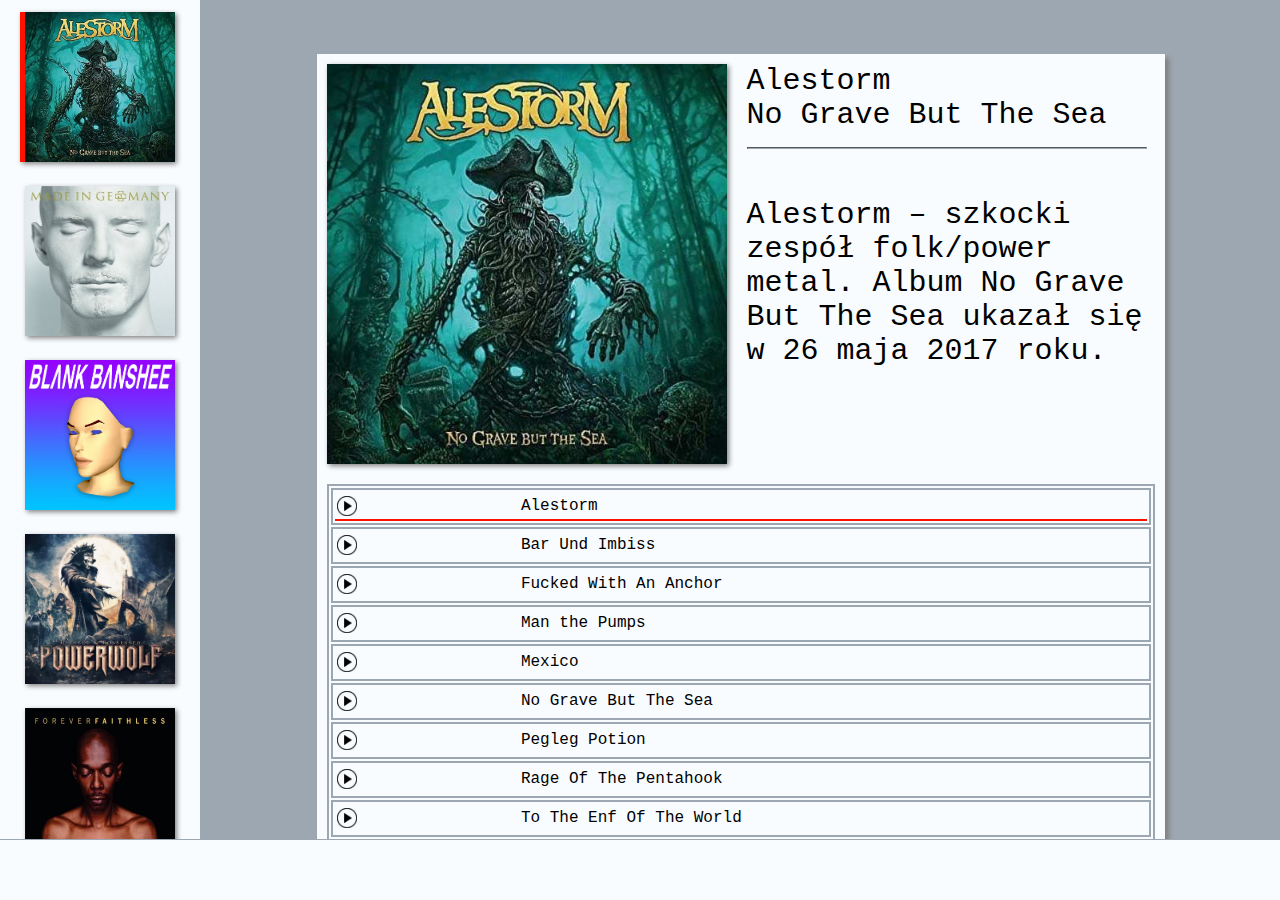
==== index.html @ 9c275010 "Initial commit" ====
<html>

<head>
    <meta charset="utf-8" />
    <link rel="stylesheet" type="text/css" href="general.css">
    <link rel="stylesheet" type="text/css" href="albumList.css">
    <link rel="stylesheet" type="text/css" href="mainWindow.css">
    <link rel="stylesheet" type="text/css" href="player.css ">
    <link rel="stylesheet" type="text/css" href="songs.css ">
</head>

<body>
    <div id="stronka">
        <div class="interface" id="albumList">
            <img id="noGraveButTheSeaThumbnail" src="NoGraveButTheSea.jpg" class="albumThumbnailNormal" />
            <img id="madeInGermanyThumbnail" src="MadeInGermany.jpg" class="albumThumbnailNormal" />
            <img id="blankBanshee0Thumbnail" src="BlankBanshee0.jpg" class="albumThumbnailNormal" />
            <img id="blessedAndPossessedThumbnail" src="blessedAndPossessed.jpg" class="albumThumbnailNormal" />
            <img id="foreverFaithlessThumbnail" src="ForeverFaithless.jpg" class="albumThumbnailNormal" />
        </div>



        <div class="interface" id="mainWindow">
            <div class="containerCenter">

                <div id="noGraveButTheSea" class="container">
                    <div class="testingDivs" id="image">
                        <img src="NoGraveButTheSea.jpg" />
                    </div>
                    <div class="albumInfo">
                        Alestorm
                        <br/> No Grave But The Sea
                        <hr/>
                        <br/> Alestorm – szkocki zespół folk/power metal. Album No Grave But The Sea ukazał się w 26 maja 2017
                        roku.
                    </div>
                    <div class="songs">
                        <div class="song" id="alestorm">
                            <div id="play" class="mediaButtons">
                                <img src="play.png" />
                            </div>

                            <div id="pause" class="mediaButtons hidden">
                                <img src="pauseRed.png" />
                            </div>
                            <div class="songName">Alestorm</div>

                            <audio id="audioTest">
                                <source src="Alestorm/Alestorm.mp3" type="audio/mpeg" />
                            </audio>
                            <div id="progressBar"></div>
                        </div>

                        <div class="song" id="barUndImbiss">
                            <div id="play" class="mediaButtons">
                                <img src="play.png" />
                            </div>

                            <div id="pause" class="mediaButtons hidden">
                                <img src="pause.png" />
                            </div>

                            <div class="songName">Bar Und Imbiss</div>

                            <audio id="audioTest">
                                <source src="Alestorm/BarUndImbiss.mp3" type="audio/mpeg" />
                            </audio>
                        </div>

                        <div class="song" id="alestorm">
                            <div id="play" class="mediaButtons">
                                <img src="play.png" />
                            </div>

                            <div id="pause" class="mediaButtons hidden">
                                <img src="pause.png" />
                            </div>
                            <div class="songName">Fucked With An Anchor</div>

                            <audio id="audioTest">
                                <source src="Alestorm/FuckedWithAnAnchor.mp3" type="audio/mpeg" />
                            </audio>
                        </div>

                        <div class="song" id="alestorm">
                            <div id="play" class="mediaButtons">
                                <img src="play.png" />
                            </div>

                            <div id="pause" class="mediaButtons hidden">
                                <img src="pause.png" />
                            </div>
                            <div class="songName">Man the Pumps</div>

                            <audio id="audioTest">
                                <source src="Alestorm/ManThePumps.mp3" type="audio/mpeg" />
                            </audio>
                        </div>

                        <div class="song" id="alestorm">
                            <div id="play" class="mediaButtons">
                                <img src="play.png" />
                            </div>

                            <div id="pause" class="mediaButtons hidden">
                                <img src="pause.png" />
                            </div>
                            <div class="songName">Mexico</div>

                            <audio id="audioTest">
                                <source src="Alestorm/Mexico.mp3" type="audio/mpeg" />
                            </audio>
                        </div>

                        <div class="song" id="alestorm">
                            <div id="play" class="mediaButtons">
                                <img src="play.png" />
                            </div>

                            <div id="pause" class="mediaButtons hidden">
                                <img src="pause.png" />
                            </div>
                            <div class="songName">No Grave But The Sea</div>

                            <audio id="audioTest">
                                <source src="Alestorm/NoGraveButTheSea.mp3" type="audio/mpeg" />
                            </audio>
                        </div>

                        <div class="song" id="alestorm">
                            <div id="play" class="mediaButtons">
                                <img src="play.png" />
                            </div>

                            <div id="pause" class="mediaButtons hidden">
                                <img src="pause.png" />
                            </div>
                            <div class="songName">Pegleg Potion</div>

                            <audio id="audioTest">
                                <source src="Alestorm/PeglegPotion.mp3" type="audio/mpeg" />
                            </audio>
                        </div>

                        <div class="song" id="alestorm">
                            <div id="play" class="mediaButtons">
                                <img src="play.png" />
                            </div>

                            <div id="pause" class="mediaButtons hidden">
                                <img src="pause.png" />
                            </div>
                            <div class="songName">Rage Of The Pentahook</div>

                            <audio id="audioTest">
                                <source src="Alestorm/RageOfThePentahook.mp3" type="audio/mpeg" />
                            </audio>
                        </div>

                        <div class="song" id="alestorm">
                            <div id="play" class="mediaButtons">
                                <img src="play.png" />
                            </div>

                            <div id="pause" class="mediaButtons hidden">
                                <img src="pause.png" />
                            </div>
                            <div class="songName">To The Enf Of The World</div>

                            <audio id="audioTest">
                                <source src="Alestorm/ToTheEndOfTheWorld.mp3" type="audio/mpeg" />
                            </audio>
                        </div>

                        <div class="song" id="alestorm">
                            <div id="play" class="mediaButtons">
                                <img src="play.png" />
                            </div>

                            <div id="pause" class="mediaButtons hidden">
                                <img src="pause.png" />
                            </div>
                            <div class="songName">Treasure Island</div>

                            <audio id="audioTest">
                                <source src="Alestorm/TreasureIsland.mp3" type="audio/mpeg" />
                            </audio>
                        </div>

                    </div>
                </div>

                <div id="madeInGermany" class="container">
                    <div class="testingDivs" id="image">
                        <img src="MadeInGermany.jpg" />
                    </div>
                    <div class="albumInfo">
                        Rammstein
                        <br/> Made in Germany
                        <hr/>
                        <br/> Rammstein - niemiecki zespół industrial metalowy powstały w 1994 roku.
                    </div>
                    <div class="songs">

                        <div class="song" id="alestorm">
                            <div id="play" class="mediaButtons">
                                <img src="play.png" />
                            </div>

                            <div id="pause" class="mediaButtons hidden">
                                <img src="pause.png" />
                            </div>
                            <div class="songName">Engel</div>

                            <audio id="audioTest">
                                <source src="Rammstein/Engel.mp3" type="audio/mpeg" />
                            </audio>
                        </div>

                        <div class="song" id="alestorm">
                            <div id="play" class="mediaButtons">
                                <img src="play.png" />
                            </div>

                            <div id="pause" class="mediaButtons hidden">
                                <img src="pause.png" />
                            </div>
                            <div class="songName">Links 2 3 4</div>

                            <audio id="audioTest">
                                <source src="Rammstein/Links234.mp3" type="audio/mpeg" />
                            </audio>
                        </div>

                        <div class="song" id="alestorm">
                            <div id="play" class="mediaButtons">
                                <img src="play.png" />
                            </div>

                            <div id="pause" class="mediaButtons hidden">
                                <img src="pause.png" />
                            </div>
                            <div class="songName">Keine Lust</div>

                            <audio id="audioTest">
                                <source src="Rammstein/KeineLust.mp3" type="audio/mpeg" />
                            </audio>
                        </div>

                        <div class="song" id="alestorm">
                            <div id="play" class="mediaButtons">
                                <img src="play.png" />
                            </div>

                            <div id="pause" class="mediaButtons hidden">
                                <img src="pause.png" />
                            </div>
                            <div class="songName">Mein Teil</div>

                            <audio id="audioTest">
                                <source src="Rammstein/MeinTeil.mp3" type="audio/mpeg" />
                            </audio>
                        </div>

                        <div class="song" id="alestorm">
                            <div id="play" class="mediaButtons">
                                <img src="play.png" />
                            </div>

                            <div id="pause" class="mediaButtons hidden">
                                <img src="pause.png" />
                            </div>
                            <div class="songName">Du Hast</div>

                            <audio id="audioTest">
                                <source src="Rammstein/DuHast.mp3" type="audio/mpeg" />
                            </audio>
                        </div>

                        <div class="song" id="alestorm">
                            <div id="play" class="mediaButtons">
                                <img src="play.png" />
                            </div>

                            <div id="pause" class="mediaButtons hidden">
                                <img src="pause.png" />
                            </div>
                            <div class="songName">Du Riechst So Gut</div>

                            <audio id="audioTest">
                                <source src="Rammstein/DuRiechstSoGut.mp3" type="audio/mpeg" />
                            </audio>
                        </div>

                        <div class="song" id="alestorm">
                            <div id="play" class="mediaButtons">
                                <img src="play.png" />
                            </div>

                            <div id="pause" class="mediaButtons hidden">
                                <img src="pause.png" />
                            </div>
                            <div class="songName">Ich Will</div>

                            <audio id="audioTest">
                                <source src="Rammstein/IchWill.mp3" type="audio/mpeg" />
                            </audio>
                        </div>

                        <div class="song" id="alestorm">
                            <div id="play" class="mediaButtons">
                                <img src="play.png" />
                            </div>

                            <div id="pause" class="mediaButtons hidden">
                                <img src="pause.png" />
                            </div>
                            <div class="songName">Mein Herz Brennt</div>

                            <audio id="audioTest">
                                <source src="Rammstein/MeinHerzBrennt.mp3" type="audio/mpeg" />
                            </audio>
                        </div>

                        <div class="song" id="alestorm">
                            <div id="play" class="mediaButtons">
                                <img src="play.png" />
                            </div>

                            <div id="pause" class="mediaButtons hidden">
                                <img src="pause.png" />
                            </div>
                            <div class="songName">Mutter</div>

                            <audio id="audioTest">
                                <source src="Rammstein/Mutter.mp3" type="audio/mpeg" />
                            </audio>
                        </div>

                        <div class="song" id="alestorm">
                            <div id="play" class="mediaButtons">
                                <img src="play.png" />
                            </div>

                            <div id="pause" class="mediaButtons hidden">
                                <img src="pause.png" />
                            </div>
                            <div class="songName">Pussy</div>

                            <audio id="audioTest">
                                <source src="Rammstein/Pussy.mp3" type="audio/mpeg" />
                            </audio>
                        </div>

                        <div class="song" id="alestorm">
                            <div id="play" class="mediaButtons">
                                <img src="play.png" />
                            </div>

                            <div id="pause" class="mediaButtons hidden">
                                <img src="pause.png" />
                            </div>
                            <div class="songName">Rosenrot</div>

                            <audio id="audioTest">
                                <source src="Rammstein/Rosenrot.mp3" type="audio/mpeg" />
                            </audio>
                        </div>
                        <div class="song" id="alestorm">

                            <div id="play" class="mediaButtons">
                                <img src="play.png" />
                            </div>

                            <div id="pause" class="mediaButtons hidden">
                                <img src="pause.png" />
                            </div>
                            <div class="songName">Haifisch</div>

                            <audio id="audioTest">
                                <source src="Rammstein/Haifisch.mp3" type="audio/mpeg" />
                            </audio>
                        </div>

                        <div class="song" id="alestorm">
                            <div id="play" class="mediaButtons">
                                <img src="play.png" />
                            </div>

                            <div id="pause" class="mediaButtons hidden">
                                <img src="pause.png" />
                            </div>
                            <div class="songName">Amerika</div>

                            <audio id="audioTest">
                                <source src="Rammstein/Amerika.mp3" type="audio/mpeg" />
                            </audio>
                        </div>

                        <div class="song" id="alestorm">
                            <div id="play" class="mediaButtons">
                                <img src="play.png" />
                            </div>

                            <div id="pause" class="mediaButtons hidden">
                                <img src="pause.png" />
                            </div>
                            <div class="songName">Sonne</div>

                            <audio id="audioTest">
                                <source src="Rammstein/Sonne.mp3" type="audio/mpeg" />
                            </audio>
                        </div>

                        <div class="song" id="alestorm">
                            <div id="play" class="mediaButtons">
                                <img src="play.png" />
                            </div>

                            <div id="pause" class="mediaButtons hidden">
                                <img src="pause.png" />
                            </div>
                            <div class="songName">Ohne Dich</div>

                            <audio id="audioTest">
                                <source src="Rammstein/OhneDich.mp3" type="audio/mpeg" />
                            </audio>
                        </div>

                        <div class="song" id="alestorm">
                            <div id="play" class="mediaButtons">
                                <img src="play.png" />
                            </div>

                            <div id="pause" class="mediaButtons hidden">
                                <img src="pause.png" />
                            </div>
                            <div class="songName">Mein Land</div>

                            <audio id="audioTest">
                                <source src="Rammstein/MeinLand.mp3" type="audio/mpeg" />
                            </audio>
                        </div>

                    </div>

                </div>

                <div id="blankBanshee0" class="container">
                    <div class="testingDivs" id="image">
                        <img src="BlankBanshee0.jpg" />
                    </div>
                    <div class="albumInfo">
                        Blank Banshee
                        <br/> Blank Banshee 0
                        <hr/> Blank Banshee - kanadyjski artysta tworzący muzykę elektroniczną gatunku vaporwave. Największą popularnością
                        cieszy się jego album Blank Banshee 0 udostępniony za darmo na platformie Bandcamp
                    </div>
                    <div class="songs">
                        <div class="song">
                            <div id="play" class="mediaButtons">
                                <img src="play.png" />
                            </div>

                            <div id="pause" class="mediaButtons hidden">
                                <img src="pause.png" />
                            </div>
                            <div class="songNameCenter">
                                <div class="songName">Alestorm</div>
                            </div>

                            <audio id="audioTest">
                                <source src="Alestorm/Alestorm.mp3" type="audio/mpeg" />
                            </audio>
                        </div>

                        <div class="song">
                            <div id="play" class="mediaButtons">
                                <img src="play.png" />
                            </div>

                            <div id="pause" class="mediaButtons hidden">
                                <img src="pause.png" />
                            </div>
                            <div class="songNameCenter">
                                <div class="songName">Alestorm</div>
                            </div>

                            <audio id="audioTest">
                                <source src="Alestorm/Alestorm.mp3" type="audio/mpeg" />
                            </audio>
                        </div>

                        <div class="song">
                            <div id="play" class="mediaButtons">
                                <img src="play.png" />
                            </div>

                            <div id="pause" class="mediaButtons hidden">
                                <img src="pause.png" />
                            </div>
                            <div class="songNameCenter">
                                <div class="songName">Alestorm</div>
                            </div>

                            <audio id="audioTest">
                                <source src="Alestorm/Alestorm.mp3" type="audio/mpeg" />
                            </audio>
                        </div>

                        <div class="song">
                            <div id="play" class="mediaButtons">
                                <img src="play.png" />
                            </div>

                            <div id="pause" class="mediaButtons hidden">
                                <img src="pause.png" />
                            </div>
                            <div class="songNameCenter">
                                <div class="songName">Alestorm</div>
                            </div>

                            <audio id="audioTest">
                                <source src="Alestorm/Alestorm.mp3" type="audio/mpeg" />
                            </audio>
                        </div>

                        <div class="song">
                            <div id="play" class="mediaButtons">
                                <img src="play.png" />
                            </div>

                            <div id="pause" class="mediaButtons hidden">
                                <img src="pause.png" />
                            </div>
                            <div class="songNameCenter">
                                <div class="songName">Alestorm</div>
                            </div>

                            <audio id="audioTest">
                                <source src="Alestorm/Alestorm.mp3" type="audio/mpeg" />
                            </audio>
                        </div>

                        <div class="song">
                            <div id="play" class="mediaButtons">
                                <img src="play.png" />
                            </div>

                            <div id="pause" class="mediaButtons hidden">
                                <img src="pause.png" />
                            </div>
                            <div class="songNameCenter">
                                <div class="songName">Alestorm</div>
                            </div>

                            <audio id="audioTest">
                                <source src="Alestorm/Alestorm.mp3" type="audio/mpeg" />
                            </audio>
                        </div>

                        <div class="song">
                            <div id="play" class="mediaButtons">
                                <img src="play.png" />
                            </div>

                            <div id="pause" class="mediaButtons hidden">
                                <img src="pause.png" />
                            </div>
                            <div class="songNameCenter">
                                <div class="songName">Alestorm</div>
                            </div>

                            <audio id="audioTest">
                                <source src="Alestorm/Alestorm.mp3" type="audio/mpeg" />
                            </audio>
                        </div>






                    </div>

                </div>

                <div id="blessedAndPossessed" class="container">
                    <div class="testingDivs" id="image">
                        <img src="blessedAndPossessed.jpg" />
                    </div>
                    <div class="albumInfo">
                        Powerwolf
                        <br/> Blessed & Possessed
                        <hr/> Powerwolf – niemiecko-rumuński zespół tworzący muzykę powermetalową. Charakteryzuje się mrocznymi
                        motywami zaczerpniętymi z wierzeń i legend znanych z kultury rumuńskiej
                    </div>
                    <div class="songs">
                        <div class="song">
                            <div id="play" class="mediaButtons">
                                <img src="play.png" />
                            </div>

                            <div id="pause" class="mediaButtons hidden">
                                <img src="pause.png" />
                            </div>
                            <div class="songNameCenter">
                                <div class="songName">Alestorm</div>
                            </div>

                            <audio id="audioTest">
                                <source src="Alestorm/Alestorm.mp3" type="audio/mpeg" />
                            </audio>
                        </div>
                    </div>

                </div>

                <div id="foreverFaithless" class="container">
                    <div class="testingDivs" id="image">
                        <img src="ForeverFaithless.jpg" />
                    </div>
                    <div class="albumInfo">
                        Faithless
                        <br/> Forever Faithless
                        <hr/> Faithless - brytyjska grupa muzyczna grająca muzykę z pogranicza trip hopu i elektroniki. Została
                        założona w 1995 roku. Uważana jest za jedną z kluczowych dla rozwoju muzyki elektronicznej
                    </div>
                    <div class="songs">
                        <div class="song">
                            <div id="play" class="mediaButtons">
                                <img src="play.png" />
                            </div>

                            <div id="pause" class="mediaButtons hidden">
                                <img src="pause.png" />
                            </div>
                            <div class="songNameCenter">
                                <div class="songName">Alestorm</div>
                            </div>

                            <audio id="audioTest">
                                <source src="Alestorm/Alestorm.mp3" type="audio/mpeg" />
                            </audio>
                        </div>
                    </div>

                </div>

            </div>

        </div>



        <div class="interface" id="player"></div>
    </div>
</body>
<script src="script.js"></script>
<script src="songs.js"></script>

</html>
---- general.css ----
html, body {
    margin: 0;
    padding: 0;
    overflow: hidden;
}

.interface {
    background-color: #F9FCFF;
    color: black;
}

.interface_active {
    background-color: white;
    color: #ff00bb;
}

.hidden {
    display: none;
}

.shown {
    display: block;
}
---- albumList.css ----
#albumList {
    width: 200px;
    height: calc(100% - 60px - 1px);
    border-right: 1px solid #9DA7B2;
    float: left;
}

#albumList img {
    width: 150px;
    height: 150px;
    box-shadow: 2px 2px 5px gray;
    background-color: cyan;
}

.albumThumbnailNormal {
    margin: 12px 25px 12px 25px;
}

#albumList img:hover {
    box-shadow: 4px 4px 10px gray;
}

#albumList img:active {
    /* border: 3px solid #FF1300; */
    /* margin: 9px 22px 9px 22px; */
}

.choosedAlbum {
    border-left: 5px solid #FF1300;
    margin: 12px 25px 12px 20px;
}
---- mainWindow.css ----
#mainWindow {
    width: calc(100% - 200px - 1px);
    height: calc(100% - 60px - 1px);
    float: left;
    background-color: #9DA7B2;
}

#image {
    background-color: green;
}


.testingDivs {
    height: 400px;
    width: 400px;
    float: left;
    margin: 10px;
}

.containerCenter {
    margin: 5% auto;
    display: flex;
    justify-content: center;
}

.container {
    /* border: 2px solid yellowgreen; */
    max-width: 848px;
    float: left;
    box-shadow: 4px 4px 5px gray;
    max-height: 800px;
    background-color: #F9FCFF;
    height: 800px;
}

.testingDivs img {
    width: inherit;
    height: inherit;
    box-shadow: 2px 2px 5px gray;
}



.albumInfo {
    float: left;
    font-size: 30px;
    font-family: 'Courier New', Courier, monospace;
    margin: 10px;
    display: block;
    width: 400px;
    /* color: #9DA7B2; */
    color: black;
    /* height: 400px; */
    /* border: 2px solid blue; */
}

.albumInfo hr {
    border-color: #9DA7B2;
}

::-webkit-scrollbar {
    display: none;
}


@media screen and (max-width: 1100px) {
    .container {
        width: 424px;
        clear: both;
        overflow-y: auto;
        overflow-x: hidden;
        max-height: 90%;
    }
    .containerCenter {
        margin: 5% auto;
    }
    
}
---- player.css ----
#player {
    float: left;
    width: 100%;
    height: 60px;
    border-top: 1px solid #9DA7B2;
}
---- songs.css ----
.songs {
    border: 2px solid #9DA7B2;
    float: left;
    display: block;
    max-width: 824px;
    width: 824px; 
    object-fit: cover;
    margin: 10px;
    overflow-y: auto;
    max-height: 360px;
}

@media screen and (max-width: 1100px) {
.songs {
        width: 404px;
        clear: both;
    }
}

.song {
    width: calc(100% - 4px - 4px - 4px);
    height: 29px;
    display: block;
    border: 2px solid #9DA7B2;
    background-color: #F9FCFF;
    margin: 2px auto;
    padding: 2px;
    clear: both;
    font-family: 'Courier New', Courier, monospace;
}

.song:hover {
    border-color: #FF1300;
    color: #FF1300;
}

.song * {
    float: left;
}

.song img {
    width: inherit;
    height: inherit;
}

.mediaButtons {
    position: sticky;
    margin: 4px 2px 2px 2px;
    width: 20px;
    height: 20x;
}

.songName {
    line-height: 29px;
    margin-left: 20%;
}

.songNameCenter {
    align-content: center;
    display: flex;
}

#progressBar {
    display: block;
    float: none;
    height: 2px;
    background-color: #FF1300;
    width: 100%;
    margin-top: 27px;
}
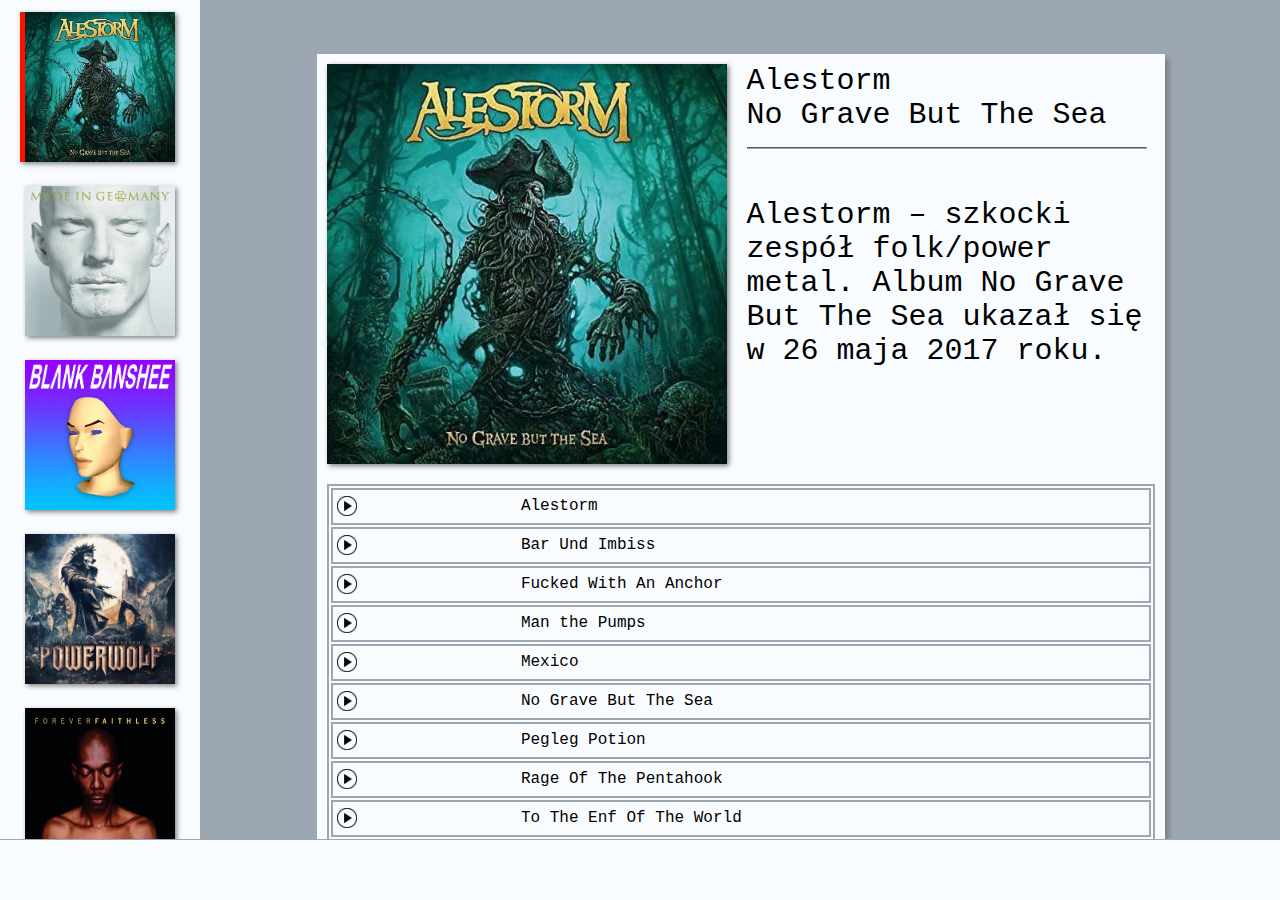
==== commit 55a11550: "Song and progressBar logic" ====
--- a/index.html
+++ b/index.html
@@ -49,7 +49,7 @@
                             <audio id="audioTest">
                                 <source src="Alestorm/Alestorm.mp3" type="audio/mpeg" />
                             </audio>
-                            <div id="progressBar"></div>
+                            <div class="progressBar"></div>
                         </div>
 
                         <div class="song" id="barUndImbiss">
@@ -58,7 +58,7 @@
                             </div>
 
                             <div id="pause" class="mediaButtons hidden">
-                                <img src="pause.png" />
+                                <img src="pauseRed.png" />
                             </div>
 
                             <div class="songName">Bar Und Imbiss</div>
@@ -66,126 +66,135 @@
                             <audio id="audioTest">
                                 <source src="Alestorm/BarUndImbiss.mp3" type="audio/mpeg" />
                             </audio>
-                        </div>
-
-                        <div class="song" id="alestorm">
-                            <div id="play" class="mediaButtons">
-                                <img src="play.png" />
-                            </div>
-
-                            <div id="pause" class="mediaButtons hidden">
-                                <img src="pause.png" />
+                            <div class="progressBar"></div>
+                        </div>
+
+                        <div class="song" id="alestorm">
+                            <div id="play" class="mediaButtons">
+                                <img src="play.png" />
+                            </div>
+
+                            <div id="pause" class="mediaButtons hidden">
+                                <img src="pauseRed.png" />
                             </div>
                             <div class="songName">Fucked With An Anchor</div>
 
                             <audio id="audioTest">
                                 <source src="Alestorm/FuckedWithAnAnchor.mp3" type="audio/mpeg" />
                             </audio>
-                        </div>
-
-                        <div class="song" id="alestorm">
-                            <div id="play" class="mediaButtons">
-                                <img src="play.png" />
-                            </div>
-
-                            <div id="pause" class="mediaButtons hidden">
-                                <img src="pause.png" />
+                            <div class="progressBar"></div>
+                        </div>
+
+                        <div class="song" id="alestorm">
+                            <div id="play" class="mediaButtons">
+                                <img src="play.png" />
+                            </div>
+
+                            <div id="pause" class="mediaButtons hidden">
+                                <img src="pauseRed.png" />
                             </div>
                             <div class="songName">Man the Pumps</div>
 
                             <audio id="audioTest">
                                 <source src="Alestorm/ManThePumps.mp3" type="audio/mpeg" />
                             </audio>
-                        </div>
-
-                        <div class="song" id="alestorm">
-                            <div id="play" class="mediaButtons">
-                                <img src="play.png" />
-                            </div>
-
-                            <div id="pause" class="mediaButtons hidden">
-                                <img src="pause.png" />
+                            <div class="progressBar"></div>
+                        </div>
+
+                        <div class="song" id="alestorm">
+                            <div id="play" class="mediaButtons">
+                                <img src="play.png" />
+                            </div>
+
+                            <div id="pause" class="mediaButtons hidden">
+                                <img src="pauseRed.png" />
                             </div>
                             <div class="songName">Mexico</div>
 
                             <audio id="audioTest">
                                 <source src="Alestorm/Mexico.mp3" type="audio/mpeg" />
                             </audio>
-                        </div>
-
-                        <div class="song" id="alestorm">
-                            <div id="play" class="mediaButtons">
-                                <img src="play.png" />
-                            </div>
-
-                            <div id="pause" class="mediaButtons hidden">
-                                <img src="pause.png" />
+                            <div class="progressBar"></div>
+                        </div>
+
+                        <div class="song" id="alestorm">
+                            <div id="play" class="mediaButtons">
+                                <img src="play.png" />
+                            </div>
+
+                            <div id="pause" class="mediaButtons hidden">
+                                <img src="pauseRed.png" />
                             </div>
                             <div class="songName">No Grave But The Sea</div>
 
                             <audio id="audioTest">
                                 <source src="Alestorm/NoGraveButTheSea.mp3" type="audio/mpeg" />
                             </audio>
-                        </div>
-
-                        <div class="song" id="alestorm">
-                            <div id="play" class="mediaButtons">
-                                <img src="play.png" />
-                            </div>
-
-                            <div id="pause" class="mediaButtons hidden">
-                                <img src="pause.png" />
+                            <div class="progressBar"></div>
+                        </div>
+
+                        <div class="song" id="alestorm">
+                            <div id="play" class="mediaButtons">
+                                <img src="play.png" />
+                            </div>
+
+                            <div id="pause" class="mediaButtons hidden">
+                                <img src="pauseRed.png" />
                             </div>
                             <div class="songName">Pegleg Potion</div>
 
                             <audio id="audioTest">
                                 <source src="Alestorm/PeglegPotion.mp3" type="audio/mpeg" />
                             </audio>
-                        </div>
-
-                        <div class="song" id="alestorm">
-                            <div id="play" class="mediaButtons">
-                                <img src="play.png" />
-                            </div>
-
-                            <div id="pause" class="mediaButtons hidden">
-                                <img src="pause.png" />
+                            <div class="progressBar"></div>
+                        </div>
+
+                        <div class="song" id="alestorm">
+                            <div id="play" class="mediaButtons">
+                                <img src="play.png" />
+                            </div>
+
+                            <div id="pause" class="mediaButtons hidden">
+                                <img src="pauseRed.png" />
                             </div>
                             <div class="songName">Rage Of The Pentahook</div>
 
                             <audio id="audioTest">
                                 <source src="Alestorm/RageOfThePentahook.mp3" type="audio/mpeg" />
                             </audio>
-                        </div>
-
-                        <div class="song" id="alestorm">
-                            <div id="play" class="mediaButtons">
-                                <img src="play.png" />
-                            </div>
-
-                            <div id="pause" class="mediaButtons hidden">
-                                <img src="pause.png" />
+                            <div class="progressBar"></div>
+                        </div>
+
+                        <div class="song" id="alestorm">
+                            <div id="play" class="mediaButtons">
+                                <img src="play.png" />
+                            </div>
+
+                            <div id="pause" class="mediaButtons hidden">
+                                <img src="pauseRed.png" />
                             </div>
                             <div class="songName">To The Enf Of The World</div>
 
                             <audio id="audioTest">
                                 <source src="Alestorm/ToTheEndOfTheWorld.mp3" type="audio/mpeg" />
                             </audio>
-                        </div>
-
-                        <div class="song" id="alestorm">
-                            <div id="play" class="mediaButtons">
-                                <img src="play.png" />
-                            </div>
-
-                            <div id="pause" class="mediaButtons hidden">
-                                <img src="pause.png" />
+                            <div class="progressBar"></div>
+                        </div>
+
+                        <div class="song" id="alestorm">
+                            <div id="play" class="mediaButtons">
+                                <img src="play.png" />
+                            </div>
+
+                            <div id="pause" class="mediaButtons hidden">
+                                <img src="pauseRed.png" />
                             </div>
                             <div class="songName">Treasure Island</div>
 
                             <audio id="audioTest">
                                 <source src="Alestorm/TreasureIsland.mp3" type="audio/mpeg" />
                             </audio>
+                            <div class="progressBar"></div>
                         </div>
 
                     </div>
@@ -209,238 +218,254 @@
                             </div>
 
                             <div id="pause" class="mediaButtons hidden">
-                                <img src="pause.png" />
+                                <img src="pauseRed.png" />
                             </div>
                             <div class="songName">Engel</div>
 
                             <audio id="audioTest">
                                 <source src="Rammstein/Engel.mp3" type="audio/mpeg" />
                             </audio>
-                        </div>
-
-                        <div class="song" id="alestorm">
-                            <div id="play" class="mediaButtons">
-                                <img src="play.png" />
-                            </div>
-
-                            <div id="pause" class="mediaButtons hidden">
-                                <img src="pause.png" />
+                            <div class="progressBar"></div>
+                        </div>
+
+                        <div class="song" id="alestorm">
+                            <div id="play" class="mediaButtons">
+                                <img src="play.png" />
+                            </div>
+
+                            <div id="pause" class="mediaButtons hidden">
+                                <img src="pauseRed.png" />
                             </div>
                             <div class="songName">Links 2 3 4</div>
 
                             <audio id="audioTest">
                                 <source src="Rammstein/Links234.mp3" type="audio/mpeg" />
                             </audio>
-                        </div>
-
-                        <div class="song" id="alestorm">
-                            <div id="play" class="mediaButtons">
-                                <img src="play.png" />
-                            </div>
-
-                            <div id="pause" class="mediaButtons hidden">
-                                <img src="pause.png" />
+                            <div class="progressBar"></div>
+                        </div>
+
+                        <div class="song" id="alestorm">
+                            <div id="play" class="mediaButtons">
+                                <img src="play.png" />
+                            </div>
+
+                            <div id="pause" class="mediaButtons hidden">
+                                <img src="pauseRed.png" />
                             </div>
                             <div class="songName">Keine Lust</div>
 
                             <audio id="audioTest">
                                 <source src="Rammstein/KeineLust.mp3" type="audio/mpeg" />
                             </audio>
-                        </div>
-
-                        <div class="song" id="alestorm">
-                            <div id="play" class="mediaButtons">
-                                <img src="play.png" />
-                            </div>
-
-                            <div id="pause" class="mediaButtons hidden">
-                                <img src="pause.png" />
+                            <div class="progressBar"></div>
+                        </div>
+
+                        <div class="song" id="alestorm">
+                            <div id="play" class="mediaButtons">
+                                <img src="play.png" />
+                            </div>
+
+                            <div id="pause" class="mediaButtons hidden">
+                                <img src="pauseRed.png" />
                             </div>
                             <div class="songName">Mein Teil</div>
 
                             <audio id="audioTest">
                                 <source src="Rammstein/MeinTeil.mp3" type="audio/mpeg" />
                             </audio>
-                        </div>
-
-                        <div class="song" id="alestorm">
-                            <div id="play" class="mediaButtons">
-                                <img src="play.png" />
-                            </div>
-
-                            <div id="pause" class="mediaButtons hidden">
-                                <img src="pause.png" />
+                            <div class="progressBar"></div>
+                        </div>
+
+                        <div class="song" id="alestorm">
+                            <div id="play" class="mediaButtons">
+                                <img src="play.png" />
+                            </div>
+
+                            <div id="pause" class="mediaButtons hidden">
+                                <img src="pauseRed.png" />
                             </div>
                             <div class="songName">Du Hast</div>
 
                             <audio id="audioTest">
                                 <source src="Rammstein/DuHast.mp3" type="audio/mpeg" />
                             </audio>
-                        </div>
-
-                        <div class="song" id="alestorm">
-                            <div id="play" class="mediaButtons">
-                                <img src="play.png" />
-                            </div>
-
-                            <div id="pause" class="mediaButtons hidden">
-                                <img src="pause.png" />
+                            <div class="progressBar"></div>
+                        </div>
+
+                        <div class="song" id="alestorm">
+                            <div id="play" class="mediaButtons">
+                                <img src="play.png" />
+                            </div>
+
+                            <div id="pause" class="mediaButtons hidden">
+                                <img src="pauseRed.png" />
                             </div>
                             <div class="songName">Du Riechst So Gut</div>
 
                             <audio id="audioTest">
                                 <source src="Rammstein/DuRiechstSoGut.mp3" type="audio/mpeg" />
                             </audio>
-                        </div>
-
-                        <div class="song" id="alestorm">
-                            <div id="play" class="mediaButtons">
-                                <img src="play.png" />
-                            </div>
-
-                            <div id="pause" class="mediaButtons hidden">
-                                <img src="pause.png" />
+                            <div class="progressBar"></div>
+                        </div>
+
+                        <div class="song" id="alestorm">
+                            <div id="play" class="mediaButtons">
+                                <img src="play.png" />
+                            </div>
+
+                            <div id="pause" class="mediaButtons hidden">
+                                <img src="pauseRed.png" />
                             </div>
                             <div class="songName">Ich Will</div>
 
                             <audio id="audioTest">
                                 <source src="Rammstein/IchWill.mp3" type="audio/mpeg" />
                             </audio>
-                        </div>
-
-                        <div class="song" id="alestorm">
-                            <div id="play" class="mediaButtons">
-                                <img src="play.png" />
-                            </div>
-
-                            <div id="pause" class="mediaButtons hidden">
-                                <img src="pause.png" />
+                            <div class="progressBar"></div>
+                        </div>
+
+                        <div class="song" id="alestorm">
+                            <div id="play" class="mediaButtons">
+                                <img src="play.png" />
+                            </div>
+
+                            <div id="pause" class="mediaButtons hidden">
+                                <img src="pauseRed.png" />
                             </div>
                             <div class="songName">Mein Herz Brennt</div>
 
                             <audio id="audioTest">
                                 <source src="Rammstein/MeinHerzBrennt.mp3" type="audio/mpeg" />
                             </audio>
-                        </div>
-
-                        <div class="song" id="alestorm">
-                            <div id="play" class="mediaButtons">
-                                <img src="play.png" />
-                            </div>
-
-                            <div id="pause" class="mediaButtons hidden">
-                                <img src="pause.png" />
+                            <div class="progressBar"></div>
+                        </div>
+
+                        <div class="song" id="alestorm">
+                            <div id="play" class="mediaButtons">
+                                <img src="play.png" />
+                            </div>
+
+                            <div id="pause" class="mediaButtons hidden">
+                                <img src="pauseRed.png" />
                             </div>
                             <div class="songName">Mutter</div>
 
                             <audio id="audioTest">
                                 <source src="Rammstein/Mutter.mp3" type="audio/mpeg" />
                             </audio>
-                        </div>
-
-                        <div class="song" id="alestorm">
-                            <div id="play" class="mediaButtons">
-                                <img src="play.png" />
-                            </div>
-
-                            <div id="pause" class="mediaButtons hidden">
-                                <img src="pause.png" />
+                            <div class="progressBar"></div>
+                        </div>
+
+                        <div class="song" id="alestorm">
+                            <div id="play" class="mediaButtons">
+                                <img src="play.png" />
+                            </div>
+
+                            <div id="pause" class="mediaButtons hidden">
+                                <img src="pauseRed.png" />
                             </div>
                             <div class="songName">Pussy</div>
 
                             <audio id="audioTest">
                                 <source src="Rammstein/Pussy.mp3" type="audio/mpeg" />
                             </audio>
-                        </div>
-
-                        <div class="song" id="alestorm">
-                            <div id="play" class="mediaButtons">
-                                <img src="play.png" />
-                            </div>
-
-                            <div id="pause" class="mediaButtons hidden">
-                                <img src="pause.png" />
+                            <div class="progressBar"></div>
+                        </div>
+
+                        <div class="song" id="alestorm">
+                            <div id="play" class="mediaButtons">
+                                <img src="play.png" />
+                            </div>
+
+                            <div id="pause" class="mediaButtons hidden">
+                                <img src="pauseRed.png" />
                             </div>
                             <div class="songName">Rosenrot</div>
 
                             <audio id="audioTest">
                                 <source src="Rammstein/Rosenrot.mp3" type="audio/mpeg" />
                             </audio>
-                        </div>
-                        <div class="song" id="alestorm">
-
-                            <div id="play" class="mediaButtons">
-                                <img src="play.png" />
-                            </div>
-
-                            <div id="pause" class="mediaButtons hidden">
-                                <img src="pause.png" />
+                            <div class="progressBar"></div>
+                        </div>
+                        <div class="song" id="alestorm">
+
+                            <div id="play" class="mediaButtons">
+                                <img src="play.png" />
+                            </div>
+
+                            <div id="pause" class="mediaButtons hidden">
+                                <img src="pauseRed.png" />
                             </div>
                             <div class="songName">Haifisch</div>
 
                             <audio id="audioTest">
                                 <source src="Rammstein/Haifisch.mp3" type="audio/mpeg" />
                             </audio>
-                        </div>
-
-                        <div class="song" id="alestorm">
-                            <div id="play" class="mediaButtons">
-                                <img src="play.png" />
-                            </div>
-
-                            <div id="pause" class="mediaButtons hidden">
-                                <img src="pause.png" />
+                            <div class="progressBar"></div>
+                        </div>
+
+                        <div class="song" id="alestorm">
+                            <div id="play" class="mediaButtons">
+                                <img src="play.png" />
+                            </div>
+
+                            <div id="pause" class="mediaButtons hidden">
+                                <img src="pauseRed.png" />
                             </div>
                             <div class="songName">Amerika</div>
 
                             <audio id="audioTest">
                                 <source src="Rammstein/Amerika.mp3" type="audio/mpeg" />
                             </audio>
-                        </div>
-
-                        <div class="song" id="alestorm">
-                            <div id="play" class="mediaButtons">
-                                <img src="play.png" />
-                            </div>
-
-                            <div id="pause" class="mediaButtons hidden">
-                                <img src="pause.png" />
+                            <div class="progressBar"></div>
+                        </div>
+
+                        <div class="song" id="alestorm">
+                            <div id="play" class="mediaButtons">
+                                <img src="play.png" />
+                            </div>
+
+                            <div id="pause" class="mediaButtons hidden">
+                                <img src="pauseRed.png" />
                             </div>
                             <div class="songName">Sonne</div>
 
                             <audio id="audioTest">
                                 <source src="Rammstein/Sonne.mp3" type="audio/mpeg" />
                             </audio>
-                        </div>
-
-                        <div class="song" id="alestorm">
-                            <div id="play" class="mediaButtons">
-                                <img src="play.png" />
-                            </div>
-
-                            <div id="pause" class="mediaButtons hidden">
-                                <img src="pause.png" />
+                            <div class="progressBar"></div>
+                        </div>
+
+                        <div class="song" id="alestorm">
+                            <div id="play" class="mediaButtons">
+                                <img src="play.png" />
+                            </div>
+
+                            <div id="pause" class="mediaButtons hidden">
+                                <img src="pauseRed.png" />
                             </div>
                             <div class="songName">Ohne Dich</div>
 
                             <audio id="audioTest">
                                 <source src="Rammstein/OhneDich.mp3" type="audio/mpeg" />
                             </audio>
-                        </div>
-
-                        <div class="song" id="alestorm">
-                            <div id="play" class="mediaButtons">
-                                <img src="play.png" />
-                            </div>
-
-                            <div id="pause" class="mediaButtons hidden">
-                                <img src="pause.png" />
+                            <div class="progressBar"></div>
+                        </div>
+
+                        <div class="song" id="alestorm">
+                            <div id="play" class="mediaButtons">
+                                <img src="play.png" />
+                            </div>
+
+                            <div id="pause" class="mediaButtons hidden">
+                                <img src="pauseRed.png" />
                             </div>
                             <div class="songName">Mein Land</div>
 
                             <audio id="audioTest">
                                 <source src="Rammstein/MeinLand.mp3" type="audio/mpeg" />
                             </audio>
+                            <div class="progressBar"></div>
                         </div>
 
                     </div>
@@ -464,117 +489,124 @@
                             </div>
 
                             <div id="pause" class="mediaButtons hidden">
-                                <img src="pause.png" />
-                            </div>
-                            <div class="songNameCenter">
-                                <div class="songName">Alestorm</div>
-                            </div>
-
-                            <audio id="audioTest">
-                                <source src="Alestorm/Alestorm.mp3" type="audio/mpeg" />
-                            </audio>
-                        </div>
-
-                        <div class="song">
-                            <div id="play" class="mediaButtons">
-                                <img src="play.png" />
-                            </div>
-
-                            <div id="pause" class="mediaButtons hidden">
-                                <img src="pause.png" />
-                            </div>
-                            <div class="songNameCenter">
-                                <div class="songName">Alestorm</div>
-                            </div>
-
-                            <audio id="audioTest">
-                                <source src="Alestorm/Alestorm.mp3" type="audio/mpeg" />
-                            </audio>
-                        </div>
-
-                        <div class="song">
-                            <div id="play" class="mediaButtons">
-                                <img src="play.png" />
-                            </div>
-
-                            <div id="pause" class="mediaButtons hidden">
-                                <img src="pause.png" />
-                            </div>
-                            <div class="songNameCenter">
-                                <div class="songName">Alestorm</div>
-                            </div>
-
-                            <audio id="audioTest">
-                                <source src="Alestorm/Alestorm.mp3" type="audio/mpeg" />
-                            </audio>
-                        </div>
-
-                        <div class="song">
-                            <div id="play" class="mediaButtons">
-                                <img src="play.png" />
-                            </div>
-
-                            <div id="pause" class="mediaButtons hidden">
-                                <img src="pause.png" />
-                            </div>
-                            <div class="songNameCenter">
-                                <div class="songName">Alestorm</div>
-                            </div>
-
-                            <audio id="audioTest">
-                                <source src="Alestorm/Alestorm.mp3" type="audio/mpeg" />
-                            </audio>
-                        </div>
-
-                        <div class="song">
-                            <div id="play" class="mediaButtons">
-                                <img src="play.png" />
-                            </div>
-
-                            <div id="pause" class="mediaButtons hidden">
-                                <img src="pause.png" />
-                            </div>
-                            <div class="songNameCenter">
-                                <div class="songName">Alestorm</div>
-                            </div>
-
-                            <audio id="audioTest">
-                                <source src="Alestorm/Alestorm.mp3" type="audio/mpeg" />
-                            </audio>
-                        </div>
-
-                        <div class="song">
-                            <div id="play" class="mediaButtons">
-                                <img src="play.png" />
-                            </div>
-
-                            <div id="pause" class="mediaButtons hidden">
-                                <img src="pause.png" />
-                            </div>
-                            <div class="songNameCenter">
-                                <div class="songName">Alestorm</div>
-                            </div>
-
-                            <audio id="audioTest">
-                                <source src="Alestorm/Alestorm.mp3" type="audio/mpeg" />
-                            </audio>
-                        </div>
-
-                        <div class="song">
-                            <div id="play" class="mediaButtons">
-                                <img src="play.png" />
-                            </div>
-
-                            <div id="pause" class="mediaButtons hidden">
-                                <img src="pause.png" />
-                            </div>
-                            <div class="songNameCenter">
-                                <div class="songName">Alestorm</div>
-                            </div>
-
-                            <audio id="audioTest">
-                                <source src="Alestorm/Alestorm.mp3" type="audio/mpeg" />
-                            </audio>
+                                <img src="pauseRed.png" />
+                            </div>
+                            <div class="songNameCenter">
+                                <div class="songName">Alestorm</div>
+                            </div>
+
+                            <audio id="audioTest">
+                                <source src="Alestorm/Alestorm.mp3" type="audio/mpeg" />
+                            </audio>
+                            <div class="progressBar"></div>
+                        </div>
+
+                        <div class="song">
+                            <div id="play" class="mediaButtons">
+                                <img src="play.png" />
+                            </div>
+
+                            <div id="pause" class="mediaButtons hidden">
+                                <img src="pauseRed.png" />
+                            </div>
+                            <div class="songNameCenter">
+                                <div class="songName">Alestorm</div>
+                            </div>
+
+                            <audio id="audioTest">
+                                <source src="Alestorm/Alestorm.mp3" type="audio/mpeg" />
+                            </audio>
+                            <div class="progressBar"></div>
+                        </div>
+
+                        <div class="song">
+                            <div id="play" class="mediaButtons">
+                                <img src="play.png" />
+                            </div>
+
+                            <div id="pause" class="mediaButtons hidden">
+                                <img src="pauseRed.png" />
+                            </div>
+                            <div class="songNameCenter">
+                                <div class="songName">Alestorm</div>
+                            </div>
+
+                            <audio id="audioTest">
+                                <source src="Alestorm/Alestorm.mp3" type="audio/mpeg" />
+                            </audio>
+                            <div class="progressBar"></div>
+                        </div>
+
+                        <div class="song">
+                            <div id="play" class="mediaButtons">
+                                <img src="play.png" />
+                            </div>
+
+                            <div id="pause" class="mediaButtons hidden">
+                                <img src="pauseRed.png" />
+                            </div>
+                            <div class="songNameCenter">
+                                <div class="songName">Alestorm</div>
+                            </div>
+
+                            <audio id="audioTest">
+                                <source src="Alestorm/Alestorm.mp3" type="audio/mpeg" />
+                            </audio>
+                            <div class="progressBar"></div>
+                        </div>
+
+                        <div class="song">
+                            <div id="play" class="mediaButtons">
+                                <img src="play.png" />
+                            </div>
+
+                            <div id="pause" class="mediaButtons hidden">
+                                <img src="pauseRed.png" />
+                            </div>
+                            <div class="songNameCenter">
+                                <div class="songName">Alestorm</div>
+                            </div>
+
+                            <audio id="audioTest">
+                                <source src="Alestorm/Alestorm.mp3" type="audio/mpeg" />
+                            </audio>
+                            <div class="progressBar"></div>
+                        </div>
+
+                        <div class="song">
+                            <div id="play" class="mediaButtons">
+                                <img src="play.png" />
+                            </div>
+
+                            <div id="pause" class="mediaButtons hidden">
+                                <img src="pauseRed.png" />
+                            </div>
+                            <div class="songNameCenter">
+                                <div class="songName">Alestorm</div>
+                            </div>
+
+                            <audio id="audioTest">
+                                <source src="Alestorm/Alestorm.mp3" type="audio/mpeg" />
+                            </audio>
+                            <div class="progressBar"></div>
+                        </div>
+
+                        <div class="song">
+                            <div id="play" class="mediaButtons">
+                                <img src="play.png" />
+                            </div>
+
+                            <div id="pause" class="mediaButtons hidden">
+                                <img src="pauseRed.png" />
+                            </div>
+                            <div class="songNameCenter">
+                                <div class="songName">Alestorm</div>
+                            </div>
+
+                            <audio id="audioTest">
+                                <source src="Alestorm/Alestorm.mp3" type="audio/mpeg" />
+                            </audio>
+                            <div class="progressBar"></div>
                         </div>
 
 
@@ -603,15 +635,16 @@
                             </div>
 
                             <div id="pause" class="mediaButtons hidden">
-                                <img src="pause.png" />
-                            </div>
-                            <div class="songNameCenter">
-                                <div class="songName">Alestorm</div>
-                            </div>
-
-                            <audio id="audioTest">
-                                <source src="Alestorm/Alestorm.mp3" type="audio/mpeg" />
-                            </audio>
+                                <img src="pauseRed.png" />
+                            </div>
+                            <div class="songNameCenter">
+                                <div class="songName">Alestorm</div>
+                            </div>
+
+                            <audio id="audioTest">
+                                <source src="Alestorm/Alestorm.mp3" type="audio/mpeg" />
+                            </audio>
+                            <div class="progressBar"></div>
                         </div>
                     </div>
 
@@ -634,15 +667,16 @@
                             </div>
 
                             <div id="pause" class="mediaButtons hidden">
-                                <img src="pause.png" />
-                            </div>
-                            <div class="songNameCenter">
-                                <div class="songName">Alestorm</div>
-                            </div>
-
-                            <audio id="audioTest">
-                                <source src="Alestorm/Alestorm.mp3" type="audio/mpeg" />
-                            </audio>
+                                <img src="pauseRed.png" />
+                            </div>
+                            <div class="songNameCenter">
+                                <div class="songName">Alestorm</div>
+                            </div>
+
+                            <audio id="audioTest">
+                                <source src="Alestorm/Alestorm.mp3" type="audio/mpeg" />
+                            </audio>
+                            <div class="progressBar"></div>
                         </div>
                     </div>
 
--- a/songs.css
+++ b/songs.css
@@ -60,11 +60,11 @@
     display: flex;
 }
 
-#progressBar {
+.progressBar {
     display: block;
     float: none;
     height: 2px;
     background-color: #FF1300;
-    width: 100%;
+    width: 0;
     margin-top: 27px;
 }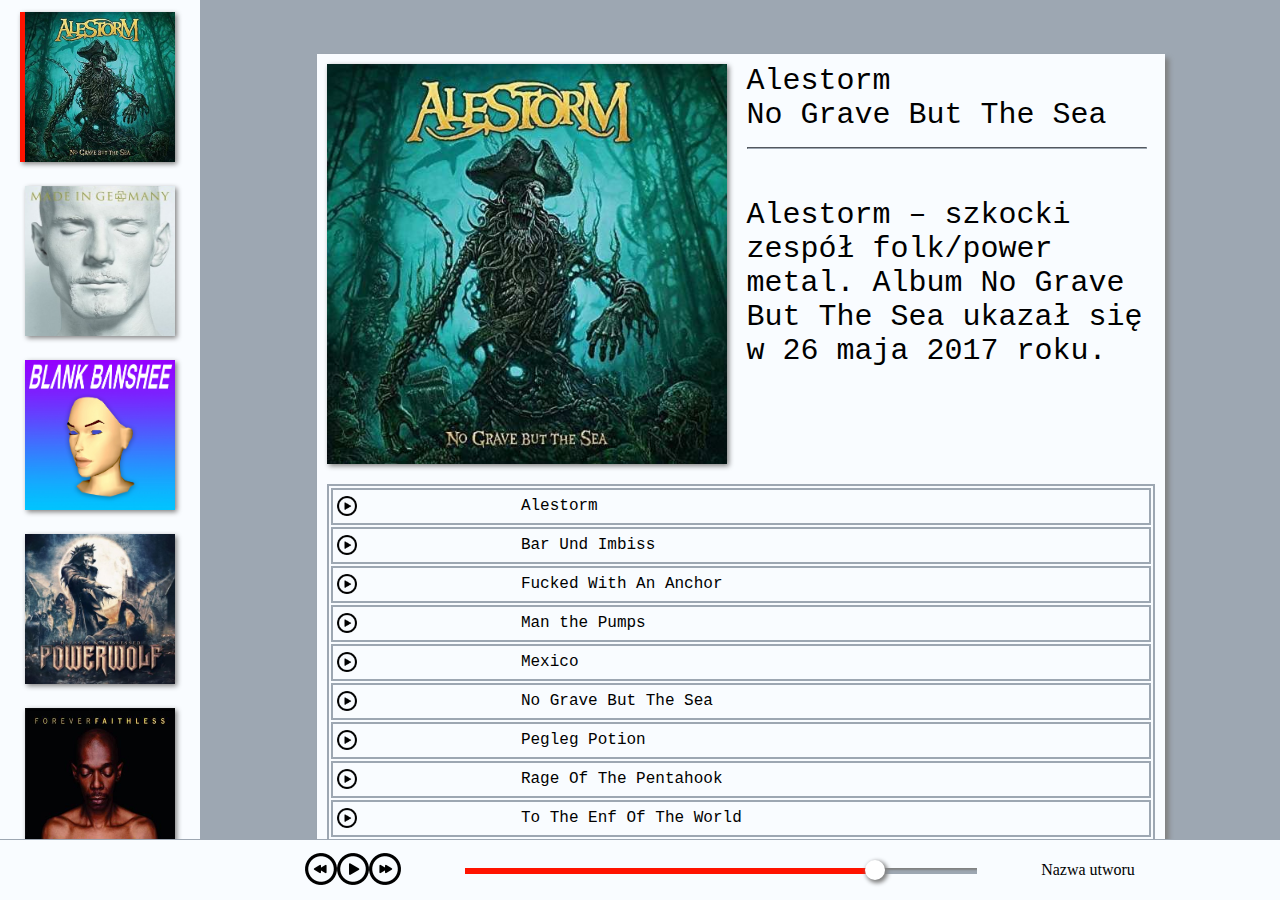
==== commit 94d8c84e: "Player buttons and progressbar - html and css" ====
--- a/index.html
+++ b/index.html
@@ -7,6 +7,16 @@
     <link rel="stylesheet" type="text/css" href="mainWindow.css">
     <link rel="stylesheet" type="text/css" href="player.css ">
     <link rel="stylesheet" type="text/css" href="songs.css ">
+    <script src="jquery3.3.1.min.js"></script>
+    <script>
+        $(function () {
+            $("#noGraveButTheSea").load("Alestorm.html");
+            $("#madeInGermany").load("Rammstein.html");
+            $("#blankBanshee0").load("BlankBanshee.html");
+            $("#blessedAndPossessed").load("Powerwolf.html");
+            $("#foreverFaithless").load("Faithless.html");
+        })
+    </script>
 </head>
 
 <body>
@@ -19,676 +29,55 @@
             <img id="foreverFaithlessThumbnail" src="ForeverFaithless.jpg" class="albumThumbnailNormal" />
         </div>
 
-
-
         <div class="interface" id="mainWindow">
             <div class="containerCenter">
 
-                <div id="noGraveButTheSea" class="container">
-                    <div class="testingDivs" id="image">
-                        <img src="NoGraveButTheSea.jpg" />
+                <div id="noGraveButTheSea" class="container"></div>
+                <div id="madeInGermany" class="container"></div>
+                <div id="blankBanshee0" class="container"></div>
+                <div id="blessedAndPossessed" class="container"></div>
+                <div id="foreverFaithless" class="container"></div>
+
+            </div>
+        </div>
+
+        <div class="interface" id="player">
+            <div id="playerCenter">
+                <div id="playerButtons">
+                    <div id="backButton">
+                        <img id="backBlack" src="back.png" />
+                        <img id="backRed" src="backRed.png" />
                     </div>
-                    <div class="albumInfo">
-                        Alestorm
-                        <br/> No Grave But The Sea
-                        <hr/>
-                        <br/> Alestorm – szkocki zespół folk/power metal. Album No Grave But The Sea ukazał się w 26 maja 2017
-                        roku.
-                    </div>
-                    <div class="songs">
-                        <div class="song" id="alestorm">
-                            <div id="play" class="mediaButtons">
-                                <img src="play.png" />
-                            </div>
 
-                            <div id="pause" class="mediaButtons hidden">
-                                <img src="pauseRed.png" />
-                            </div>
-                            <div class="songName">Alestorm</div>
-
-                            <audio id="audioTest">
-                                <source src="Alestorm/Alestorm.mp3" type="audio/mpeg" />
-                            </audio>
-                            <div class="progressBar"></div>
+                    <div id="playPauseButton">
+                        <div id="playButton">
+                            <img id="playBlack" src="play.png" />
+                            <img id="playRed" src="playRed.png" />
                         </div>
 
-                        <div class="song" id="barUndImbiss">
-                            <div id="play" class="mediaButtons">
-                                <img src="play.png" />
-                            </div>
+                        <div id="pauseButton" class="hidden">
+                            <img id="pauseBlack" src="pause.png" />
+                            <img id="pauseRed" src="pauseRed.png" />
+                        </div>
+                    </div>
 
-                            <div id="pause" class="mediaButtons hidden">
-                                <img src="pauseRed.png" />
-                            </div>
-
-                            <div class="songName">Bar Und Imbiss</div>
-
-                            <audio id="audioTest">
-                                <source src="Alestorm/BarUndImbiss.mp3" type="audio/mpeg" />
-                            </audio>
-                            <div class="progressBar"></div>
-                        </div>
-
-                        <div class="song" id="alestorm">
-                            <div id="play" class="mediaButtons">
-                                <img src="play.png" />
-                            </div>
-
-                            <div id="pause" class="mediaButtons hidden">
-                                <img src="pauseRed.png" />
-                            </div>
-                            <div class="songName">Fucked With An Anchor</div>
-
-                            <audio id="audioTest">
-                                <source src="Alestorm/FuckedWithAnAnchor.mp3" type="audio/mpeg" />
-                            </audio>
-                            <div class="progressBar"></div>
-                        </div>
-
-                        <div class="song" id="alestorm">
-                            <div id="play" class="mediaButtons">
-                                <img src="play.png" />
-                            </div>
-
-                            <div id="pause" class="mediaButtons hidden">
-                                <img src="pauseRed.png" />
-                            </div>
-                            <div class="songName">Man the Pumps</div>
-
-                            <audio id="audioTest">
-                                <source src="Alestorm/ManThePumps.mp3" type="audio/mpeg" />
-                            </audio>
-                            <div class="progressBar"></div>
-                        </div>
-
-                        <div class="song" id="alestorm">
-                            <div id="play" class="mediaButtons">
-                                <img src="play.png" />
-                            </div>
-
-                            <div id="pause" class="mediaButtons hidden">
-                                <img src="pauseRed.png" />
-                            </div>
-                            <div class="songName">Mexico</div>
-
-                            <audio id="audioTest">
-                                <source src="Alestorm/Mexico.mp3" type="audio/mpeg" />
-                            </audio>
-                            <div class="progressBar"></div>
-                        </div>
-
-                        <div class="song" id="alestorm">
-                            <div id="play" class="mediaButtons">
-                                <img src="play.png" />
-                            </div>
-
-                            <div id="pause" class="mediaButtons hidden">
-                                <img src="pauseRed.png" />
-                            </div>
-                            <div class="songName">No Grave But The Sea</div>
-
-                            <audio id="audioTest">
-                                <source src="Alestorm/NoGraveButTheSea.mp3" type="audio/mpeg" />
-                            </audio>
-                            <div class="progressBar"></div>
-                        </div>
-
-                        <div class="song" id="alestorm">
-                            <div id="play" class="mediaButtons">
-                                <img src="play.png" />
-                            </div>
-
-                            <div id="pause" class="mediaButtons hidden">
-                                <img src="pauseRed.png" />
-                            </div>
-                            <div class="songName">Pegleg Potion</div>
-
-                            <audio id="audioTest">
-                                <source src="Alestorm/PeglegPotion.mp3" type="audio/mpeg" />
-                            </audio>
-                            <div class="progressBar"></div>
-                        </div>
-
-                        <div class="song" id="alestorm">
-                            <div id="play" class="mediaButtons">
-                                <img src="play.png" />
-                            </div>
-
-                            <div id="pause" class="mediaButtons hidden">
-                                <img src="pauseRed.png" />
-                            </div>
-                            <div class="songName">Rage Of The Pentahook</div>
-
-                            <audio id="audioTest">
-                                <source src="Alestorm/RageOfThePentahook.mp3" type="audio/mpeg" />
-                            </audio>
-                            <div class="progressBar"></div>
-                        </div>
-
-                        <div class="song" id="alestorm">
-                            <div id="play" class="mediaButtons">
-                                <img src="play.png" />
-                            </div>
-
-                            <div id="pause" class="mediaButtons hidden">
-                                <img src="pauseRed.png" />
-                            </div>
-                            <div class="songName">To The Enf Of The World</div>
-
-                            <audio id="audioTest">
-                                <source src="Alestorm/ToTheEndOfTheWorld.mp3" type="audio/mpeg" />
-                            </audio>
-                            <div class="progressBar"></div>
-                        </div>
-
-                        <div class="song" id="alestorm">
-                            <div id="play" class="mediaButtons">
-                                <img src="play.png" />
-                            </div>
-
-                            <div id="pause" class="mediaButtons hidden">
-                                <img src="pauseRed.png" />
-                            </div>
-                            <div class="songName">Treasure Island</div>
-
-                            <audio id="audioTest">
-                                <source src="Alestorm/TreasureIsland.mp3" type="audio/mpeg" />
-                            </audio>
-                            <div class="progressBar"></div>
-                        </div>
-
+                    <div id="forwardButton">
+                        <img id="forwardBlack" src="forward.png" />
+                        <img id="forwardRed" src="forwardRed.png" />
                     </div>
                 </div>
 
-                <div id="madeInGermany" class="container">
-                    <div class="testingDivs" id="image">
-                        <img src="MadeInGermany.jpg" />
-                    </div>
-                    <div class="albumInfo">
-                        Rammstein
-                        <br/> Made in Germany
-                        <hr/>
-                        <br/> Rammstein - niemiecki zespół industrial metalowy powstały w 1994 roku.
-                    </div>
-                    <div class="songs">
-
-                        <div class="song" id="alestorm">
-                            <div id="play" class="mediaButtons">
-                                <img src="play.png" />
-                            </div>
-
-                            <div id="pause" class="mediaButtons hidden">
-                                <img src="pauseRed.png" />
-                            </div>
-                            <div class="songName">Engel</div>
-
-                            <audio id="audioTest">
-                                <source src="Rammstein/Engel.mp3" type="audio/mpeg" />
-                            </audio>
-                            <div class="progressBar"></div>
-                        </div>
-
-                        <div class="song" id="alestorm">
-                            <div id="play" class="mediaButtons">
-                                <img src="play.png" />
-                            </div>
-
-                            <div id="pause" class="mediaButtons hidden">
-                                <img src="pauseRed.png" />
-                            </div>
-                            <div class="songName">Links 2 3 4</div>
-
-                            <audio id="audioTest">
-                                <source src="Rammstein/Links234.mp3" type="audio/mpeg" />
-                            </audio>
-                            <div class="progressBar"></div>
-                        </div>
-
-                        <div class="song" id="alestorm">
-                            <div id="play" class="mediaButtons">
-                                <img src="play.png" />
-                            </div>
-
-                            <div id="pause" class="mediaButtons hidden">
-                                <img src="pauseRed.png" />
-                            </div>
-                            <div class="songName">Keine Lust</div>
-
-                            <audio id="audioTest">
-                                <source src="Rammstein/KeineLust.mp3" type="audio/mpeg" />
-                            </audio>
-                            <div class="progressBar"></div>
-                        </div>
-
-                        <div class="song" id="alestorm">
-                            <div id="play" class="mediaButtons">
-                                <img src="play.png" />
-                            </div>
-
-                            <div id="pause" class="mediaButtons hidden">
-                                <img src="pauseRed.png" />
-                            </div>
-                            <div class="songName">Mein Teil</div>
-
-                            <audio id="audioTest">
-                                <source src="Rammstein/MeinTeil.mp3" type="audio/mpeg" />
-                            </audio>
-                            <div class="progressBar"></div>
-                        </div>
-
-                        <div class="song" id="alestorm">
-                            <div id="play" class="mediaButtons">
-                                <img src="play.png" />
-                            </div>
-
-                            <div id="pause" class="mediaButtons hidden">
-                                <img src="pauseRed.png" />
-                            </div>
-                            <div class="songName">Du Hast</div>
-
-                            <audio id="audioTest">
-                                <source src="Rammstein/DuHast.mp3" type="audio/mpeg" />
-                            </audio>
-                            <div class="progressBar"></div>
-                        </div>
-
-                        <div class="song" id="alestorm">
-                            <div id="play" class="mediaButtons">
-                                <img src="play.png" />
-                            </div>
-
-                            <div id="pause" class="mediaButtons hidden">
-                                <img src="pauseRed.png" />
-                            </div>
-                            <div class="songName">Du Riechst So Gut</div>
-
-                            <audio id="audioTest">
-                                <source src="Rammstein/DuRiechstSoGut.mp3" type="audio/mpeg" />
-                            </audio>
-                            <div class="progressBar"></div>
-                        </div>
-
-                        <div class="song" id="alestorm">
-                            <div id="play" class="mediaButtons">
-                                <img src="play.png" />
-                            </div>
-
-                            <div id="pause" class="mediaButtons hidden">
-                                <img src="pauseRed.png" />
-                            </div>
-                            <div class="songName">Ich Will</div>
-
-                            <audio id="audioTest">
-                                <source src="Rammstein/IchWill.mp3" type="audio/mpeg" />
-                            </audio>
-                            <div class="progressBar"></div>
-                        </div>
-
-                        <div class="song" id="alestorm">
-                            <div id="play" class="mediaButtons">
-                                <img src="play.png" />
-                            </div>
-
-                            <div id="pause" class="mediaButtons hidden">
-                                <img src="pauseRed.png" />
-                            </div>
-                            <div class="songName">Mein Herz Brennt</div>
-
-                            <audio id="audioTest">
-                                <source src="Rammstein/MeinHerzBrennt.mp3" type="audio/mpeg" />
-                            </audio>
-                            <div class="progressBar"></div>
-                        </div>
-
-                        <div class="song" id="alestorm">
-                            <div id="play" class="mediaButtons">
-                                <img src="play.png" />
-                            </div>
-
-                            <div id="pause" class="mediaButtons hidden">
-                                <img src="pauseRed.png" />
-                            </div>
-                            <div class="songName">Mutter</div>
-
-                            <audio id="audioTest">
-                                <source src="Rammstein/Mutter.mp3" type="audio/mpeg" />
-                            </audio>
-                            <div class="progressBar"></div>
-                        </div>
-
-                        <div class="song" id="alestorm">
-                            <div id="play" class="mediaButtons">
-                                <img src="play.png" />
-                            </div>
-
-                            <div id="pause" class="mediaButtons hidden">
-                                <img src="pauseRed.png" />
-                            </div>
-                            <div class="songName">Pussy</div>
-
-                            <audio id="audioTest">
-                                <source src="Rammstein/Pussy.mp3" type="audio/mpeg" />
-                            </audio>
-                            <div class="progressBar"></div>
-                        </div>
-
-                        <div class="song" id="alestorm">
-                            <div id="play" class="mediaButtons">
-                                <img src="play.png" />
-                            </div>
-
-                            <div id="pause" class="mediaButtons hidden">
-                                <img src="pauseRed.png" />
-                            </div>
-                            <div class="songName">Rosenrot</div>
-
-                            <audio id="audioTest">
-                                <source src="Rammstein/Rosenrot.mp3" type="audio/mpeg" />
-                            </audio>
-                            <div class="progressBar"></div>
-                        </div>
-                        <div class="song" id="alestorm">
-
-                            <div id="play" class="mediaButtons">
-                                <img src="play.png" />
-                            </div>
-
-                            <div id="pause" class="mediaButtons hidden">
-                                <img src="pauseRed.png" />
-                            </div>
-                            <div class="songName">Haifisch</div>
-
-                            <audio id="audioTest">
-                                <source src="Rammstein/Haifisch.mp3" type="audio/mpeg" />
-                            </audio>
-                            <div class="progressBar"></div>
-                        </div>
-
-                        <div class="song" id="alestorm">
-                            <div id="play" class="mediaButtons">
-                                <img src="play.png" />
-                            </div>
-
-                            <div id="pause" class="mediaButtons hidden">
-                                <img src="pauseRed.png" />
-                            </div>
-                            <div class="songName">Amerika</div>
-
-                            <audio id="audioTest">
-                                <source src="Rammstein/Amerika.mp3" type="audio/mpeg" />
-                            </audio>
-                            <div class="progressBar"></div>
-                        </div>
-
-                        <div class="song" id="alestorm">
-                            <div id="play" class="mediaButtons">
-                                <img src="play.png" />
-                            </div>
-
-                            <div id="pause" class="mediaButtons hidden">
-                                <img src="pauseRed.png" />
-                            </div>
-                            <div class="songName">Sonne</div>
-
-                            <audio id="audioTest">
-                                <source src="Rammstein/Sonne.mp3" type="audio/mpeg" />
-                            </audio>
-                            <div class="progressBar"></div>
-                        </div>
-
-                        <div class="song" id="alestorm">
-                            <div id="play" class="mediaButtons">
-                                <img src="play.png" />
-                            </div>
-
-                            <div id="pause" class="mediaButtons hidden">
-                                <img src="pauseRed.png" />
-                            </div>
-                            <div class="songName">Ohne Dich</div>
-
-                            <audio id="audioTest">
-                                <source src="Rammstein/OhneDich.mp3" type="audio/mpeg" />
-                            </audio>
-                            <div class="progressBar"></div>
-                        </div>
-
-                        <div class="song" id="alestorm">
-                            <div id="play" class="mediaButtons">
-                                <img src="play.png" />
-                            </div>
-
-                            <div id="pause" class="mediaButtons hidden">
-                                <img src="pauseRed.png" />
-                            </div>
-                            <div class="songName">Mein Land</div>
-
-                            <audio id="audioTest">
-                                <source src="Rammstein/MeinLand.mp3" type="audio/mpeg" />
-                            </audio>
-                            <div class="progressBar"></div>
-                        </div>
-
-                    </div>
-
+                <div id="progressBar">
+                    <div id="progressBarBackground"></div>
+                    <div id="progressBarTime"></div>
+                    <div id="progressBarCircle"></div>
                 </div>
 
-                <div id="blankBanshee0" class="container">
-                    <div class="testingDivs" id="image">
-                        <img src="BlankBanshee0.jpg" />
-                    </div>
-                    <div class="albumInfo">
-                        Blank Banshee
-                        <br/> Blank Banshee 0
-                        <hr/> Blank Banshee - kanadyjski artysta tworzący muzykę elektroniczną gatunku vaporwave. Największą popularnością
-                        cieszy się jego album Blank Banshee 0 udostępniony za darmo na platformie Bandcamp
-                    </div>
-                    <div class="songs">
-                        <div class="song">
-                            <div id="play" class="mediaButtons">
-                                <img src="play.png" />
-                            </div>
-
-                            <div id="pause" class="mediaButtons hidden">
-                                <img src="pauseRed.png" />
-                            </div>
-                            <div class="songNameCenter">
-                                <div class="songName">Alestorm</div>
-                            </div>
-
-                            <audio id="audioTest">
-                                <source src="Alestorm/Alestorm.mp3" type="audio/mpeg" />
-                            </audio>
-                            <div class="progressBar"></div>
-                        </div>
-
-                        <div class="song">
-                            <div id="play" class="mediaButtons">
-                                <img src="play.png" />
-                            </div>
-
-                            <div id="pause" class="mediaButtons hidden">
-                                <img src="pauseRed.png" />
-                            </div>
-                            <div class="songNameCenter">
-                                <div class="songName">Alestorm</div>
-                            </div>
-
-                            <audio id="audioTest">
-                                <source src="Alestorm/Alestorm.mp3" type="audio/mpeg" />
-                            </audio>
-                            <div class="progressBar"></div>
-                        </div>
-
-                        <div class="song">
-                            <div id="play" class="mediaButtons">
-                                <img src="play.png" />
-                            </div>
-
-                            <div id="pause" class="mediaButtons hidden">
-                                <img src="pauseRed.png" />
-                            </div>
-                            <div class="songNameCenter">
-                                <div class="songName">Alestorm</div>
-                            </div>
-
-                            <audio id="audioTest">
-                                <source src="Alestorm/Alestorm.mp3" type="audio/mpeg" />
-                            </audio>
-                            <div class="progressBar"></div>
-                        </div>
-
-                        <div class="song">
-                            <div id="play" class="mediaButtons">
-                                <img src="play.png" />
-                            </div>
-
-                            <div id="pause" class="mediaButtons hidden">
-                                <img src="pauseRed.png" />
-                            </div>
-                            <div class="songNameCenter">
-                                <div class="songName">Alestorm</div>
-                            </div>
-
-                            <audio id="audioTest">
-                                <source src="Alestorm/Alestorm.mp3" type="audio/mpeg" />
-                            </audio>
-                            <div class="progressBar"></div>
-                        </div>
-
-                        <div class="song">
-                            <div id="play" class="mediaButtons">
-                                <img src="play.png" />
-                            </div>
-
-                            <div id="pause" class="mediaButtons hidden">
-                                <img src="pauseRed.png" />
-                            </div>
-                            <div class="songNameCenter">
-                                <div class="songName">Alestorm</div>
-                            </div>
-
-                            <audio id="audioTest">
-                                <source src="Alestorm/Alestorm.mp3" type="audio/mpeg" />
-                            </audio>
-                            <div class="progressBar"></div>
-                        </div>
-
-                        <div class="song">
-                            <div id="play" class="mediaButtons">
-                                <img src="play.png" />
-                            </div>
-
-                            <div id="pause" class="mediaButtons hidden">
-                                <img src="pauseRed.png" />
-                            </div>
-                            <div class="songNameCenter">
-                                <div class="songName">Alestorm</div>
-                            </div>
-
-                            <audio id="audioTest">
-                                <source src="Alestorm/Alestorm.mp3" type="audio/mpeg" />
-                            </audio>
-                            <div class="progressBar"></div>
-                        </div>
-
-                        <div class="song">
-                            <div id="play" class="mediaButtons">
-                                <img src="play.png" />
-                            </div>
-
-                            <div id="pause" class="mediaButtons hidden">
-                                <img src="pauseRed.png" />
-                            </div>
-                            <div class="songNameCenter">
-                                <div class="songName">Alestorm</div>
-                            </div>
-
-                            <audio id="audioTest">
-                                <source src="Alestorm/Alestorm.mp3" type="audio/mpeg" />
-                            </audio>
-                            <div class="progressBar"></div>
-                        </div>
-
-
-
-
-
-
-                    </div>
-
+                <div id="songInfo">
+                    Nazwa utworu
                 </div>
-
-                <div id="blessedAndPossessed" class="container">
-                    <div class="testingDivs" id="image">
-                        <img src="blessedAndPossessed.jpg" />
-                    </div>
-                    <div class="albumInfo">
-                        Powerwolf
-                        <br/> Blessed & Possessed
-                        <hr/> Powerwolf – niemiecko-rumuński zespół tworzący muzykę powermetalową. Charakteryzuje się mrocznymi
-                        motywami zaczerpniętymi z wierzeń i legend znanych z kultury rumuńskiej
-                    </div>
-                    <div class="songs">
-                        <div class="song">
-                            <div id="play" class="mediaButtons">
-                                <img src="play.png" />
-                            </div>
-
-                            <div id="pause" class="mediaButtons hidden">
-                                <img src="pauseRed.png" />
-                            </div>
-                            <div class="songNameCenter">
-                                <div class="songName">Alestorm</div>
-                            </div>
-
-                            <audio id="audioTest">
-                                <source src="Alestorm/Alestorm.mp3" type="audio/mpeg" />
-                            </audio>
-                            <div class="progressBar"></div>
-                        </div>
-                    </div>
-
-                </div>
-
-                <div id="foreverFaithless" class="container">
-                    <div class="testingDivs" id="image">
-                        <img src="ForeverFaithless.jpg" />
-                    </div>
-                    <div class="albumInfo">
-                        Faithless
-                        <br/> Forever Faithless
-                        <hr/> Faithless - brytyjska grupa muzyczna grająca muzykę z pogranicza trip hopu i elektroniki. Została
-                        założona w 1995 roku. Uważana jest za jedną z kluczowych dla rozwoju muzyki elektronicznej
-                    </div>
-                    <div class="songs">
-                        <div class="song">
-                            <div id="play" class="mediaButtons">
-                                <img src="play.png" />
-                            </div>
-
-                            <div id="pause" class="mediaButtons hidden">
-                                <img src="pauseRed.png" />
-                            </div>
-                            <div class="songNameCenter">
-                                <div class="songName">Alestorm</div>
-                            </div>
-
-                            <audio id="audioTest">
-                                <source src="Alestorm/Alestorm.mp3" type="audio/mpeg" />
-                            </audio>
-                            <div class="progressBar"></div>
-                        </div>
-                    </div>
-
-                </div>
-
             </div>
-
         </div>
-
-
-
-        <div class="interface" id="player"></div>
     </div>
 </body>
 <script src="script.js"></script>
--- a/albumList.css
+++ b/albumList.css
@@ -20,11 +20,6 @@
     box-shadow: 4px 4px 10px gray;
 }
 
-#albumList img:active {
-    /* border: 3px solid #FF1300; */
-    /* margin: 9px 22px 9px 22px; */
-}
-
 .choosedAlbum {
     border-left: 5px solid #FF1300;
     margin: 12px 25px 12px 20px;
--- a/player.css
+++ b/player.css
@@ -3,4 +3,117 @@
     width: 100%;
     height: 60px;
     border-top: 1px solid #9DA7B2;
+    line-height: 60px;
+    padding-left: 80px;
+}
+
+#player * {
+    float: left;
+}
+
+#player img {
+    height: 32px;
+    width: 32px;
+}
+
+#backRed{
+    display: none;
+}
+
+#backButton:hover #backRed {
+    display: block;
+}
+
+#backButton:hover #backBlack {
+    display: none;
+}
+
+#playRed{
+    display: none;
+}
+
+#playButton:hover #playRed {
+    display: block;
+}
+
+#playButton:hover #playBlack {
+    display: none;
+}
+
+#pauseRed{
+    display: none;
+}
+
+#pauseButton:hover #pauseRed {
+    display: block;
+}
+
+#pauseButton:hover #pauseBlack {
+    display: none;
+}
+
+#forwardRed{
+    display: none;
+}
+
+#forwardButton:hover #forwardRed {
+    display: block;
+}
+
+#forwardButton:hover #forwardBlack {
+    display: none;
+}
+
+#playerButtons {
+    display:flex;
+    margin-top: 13px;
+}
+
+#progressBar {
+    display: flex;
+    float: left;
+    bottom: 15px;
+    width: 100%;
+    margin: 0 5% 0 5%;
+    max-width: 40%;
+}
+
+#progressBarBackground {
+    position: relative;
+    margin-top: 28px;
+    width: 100%;
+    display: flex;
+    background-color: #9DA7B2;
+    height: 6px; 
+    box-shadow: inset 2px 2px 2px gray;
+    z-index: 1;
+}
+
+#progressBarTime {
+    position: relative;
+    width: 80%;
+    height: 6px;
+    margin-top: 28px;
+    background-color: #FF1300;
+    display: flex;
+    z-index: 2;
+    margin-left: -100%;
+}
+
+#playerCenter {
+    display: flex;
+    justify-content: center;
+    width: 100%;
+}
+
+#progressBarCircle {
+    margin-top: 20px;
+    margin-left: -10px;
+    background-color: white;
+    border-radius: 50%;
+    width: 20px;
+    height: 20px;
+    display: block;
+    box-shadow: 2px 2px 4px 1px gray;
+    z-index: 3;
 }--- a/songs.css
+++ b/songs.css
@@ -14,6 +14,7 @@
 .songs {
         width: 404px;
         clear: both;
+        font-size: 12px;
     }
 }
 
